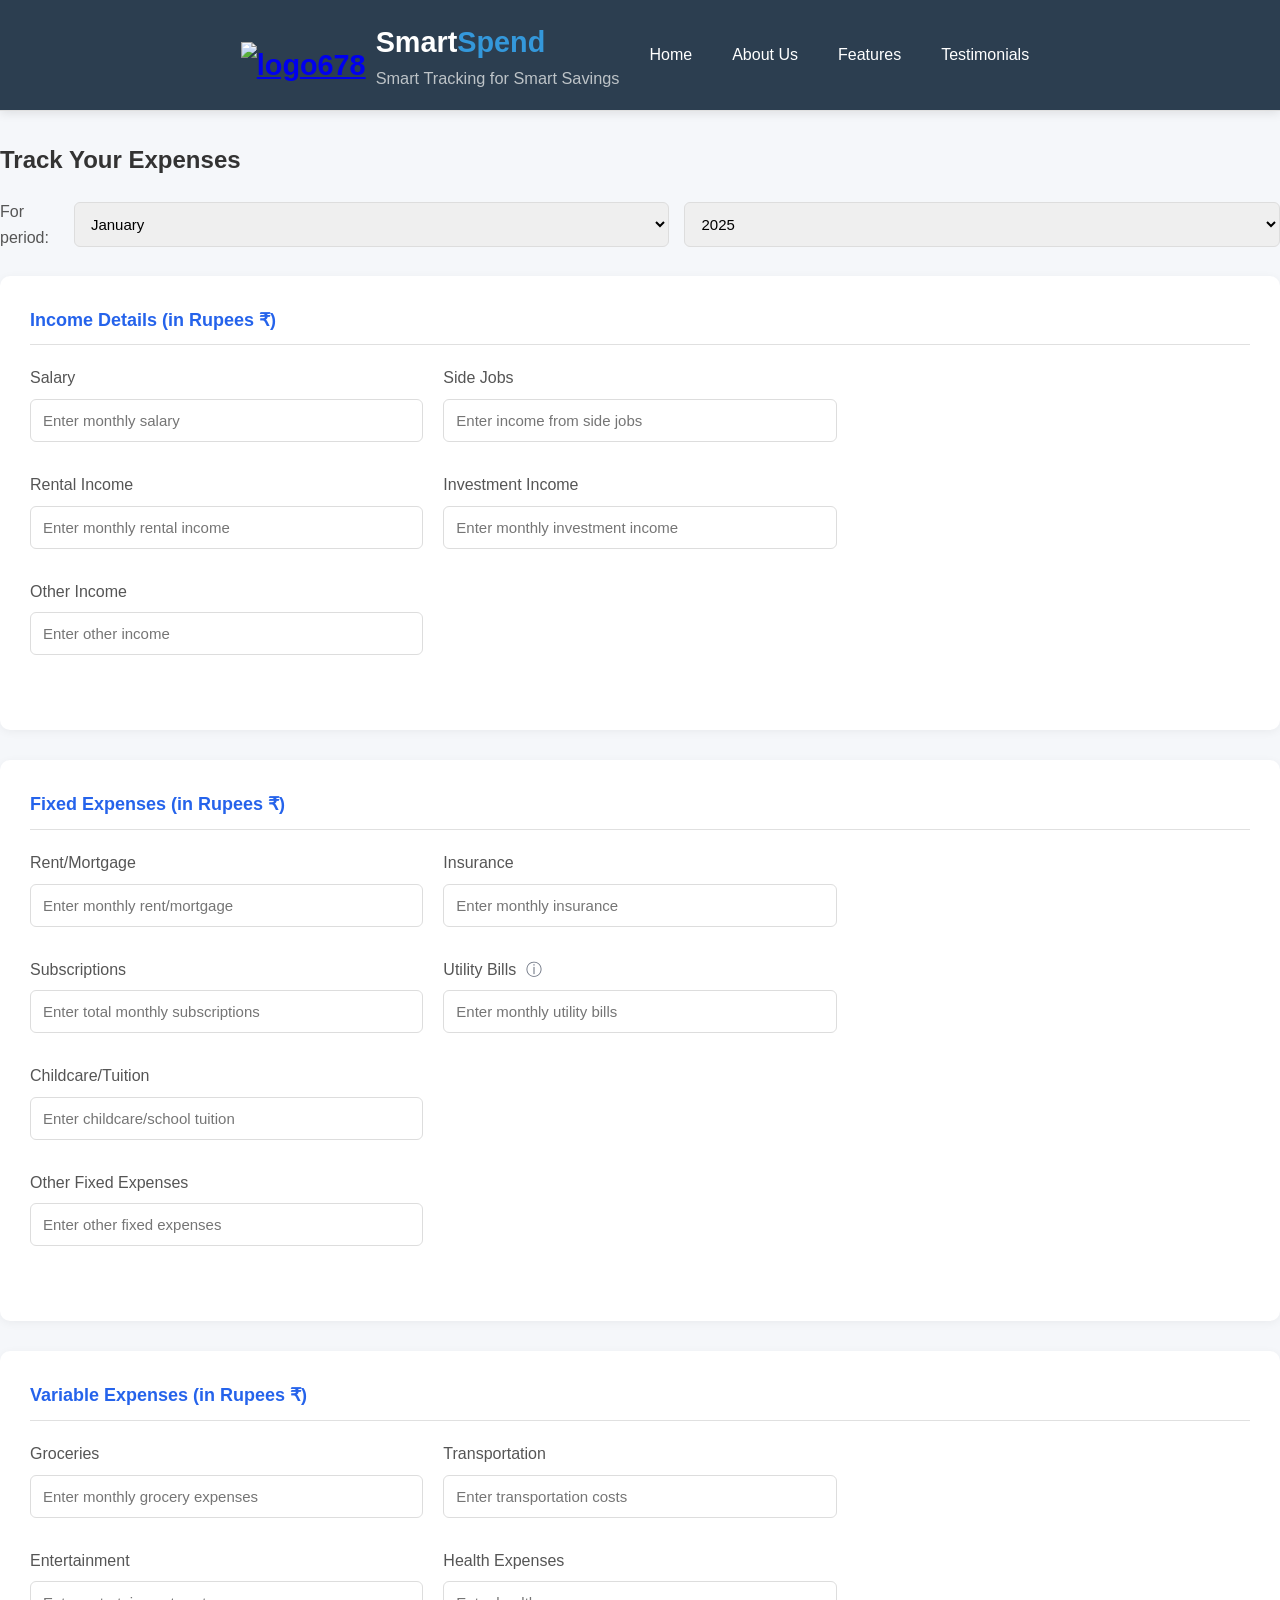
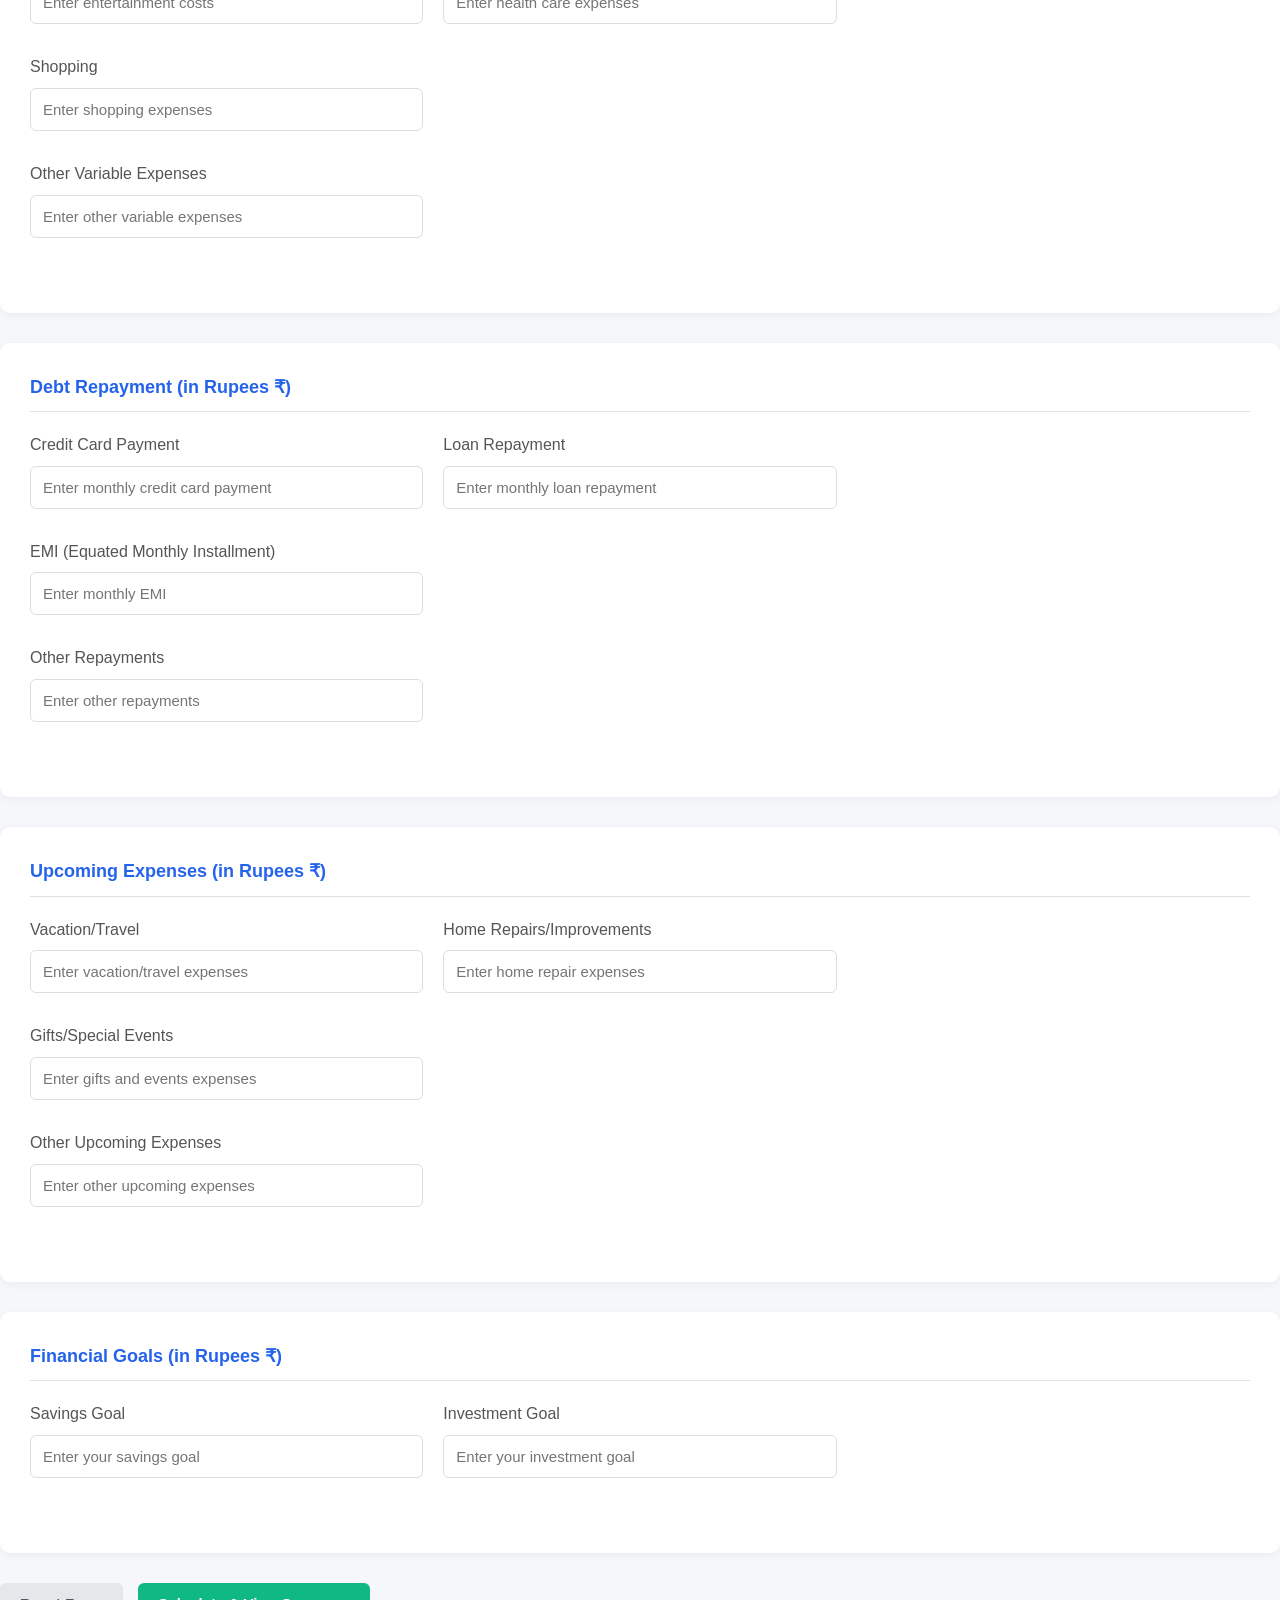
==== user-details.html @ bfa7f973 "user-details.html" ====
<!DOCTYPE html>
<html lang="en">
<head>
 <meta charset="UTF-8">
 <meta name="viewport" content="width=device-width, initial-scale=1.0">
 <title>SmartSpend - Manage Your Expenses</title>
 <link rel="stylesheet" href="header-styles.css">
 <style>
 * {
 margin: 0;
 padding: 0;
 box-sizing: border-box;
 font-family: 'Segoe UI', Tahoma, Geneva, Verdana, sans-serif;
 }

 body {
 background-color: #f5f7fa;
 color: #333;
 line-height: 1.6;
 }

 .container {
 max-width: 1100px;
 margin: 0 auto;
 padding: 20px;
 }

 header {
 display: flex;
 justify-content: space-between;
 align-items: center;
 padding: 15px 0;
 margin-bottom: 30px;
 border-bottom: 1px solid #e0e0e0;
 }
 

 .logo {
 height: 40px;
 }

 .page-title {
 font-size: 24px;
 color: #333;
 margin-bottom: 20px;
 }

 .form-container {
 background-color: white;
 border-radius: 10px;
 box-shadow: 0 2px 10px rgba(0, 0, 0, 0.05);
 padding: 30px;
 margin-bottom: 30px;
 }

 .section-header {
 display: flex;
 justify-content: space-between;
 align-items: center;
 margin-bottom: 20px;
 padding-bottom: 10px;
 border-bottom: 1px solid #e0e0e0;
 }

 .section-title {
 font-size: 18px;
 font-weight: 600;
 color: #2563eb;
 }

 .form-section {
 margin-bottom: 30px;
 }

 .form-row {
 display: grid;
 grid-template-columns: repeat(auto-fill, minmax(300px, 1fr));
 gap: 20px;
 margin-bottom: 15px;
 }

 .form-group {
 margin-bottom: 15px;
 }

 label {
 display: block;
 margin-bottom: 8px;
 font-weight: 500;
 color: #555;
 }

 input[type="text"],
 input[type="number"],
 select {
 width: 100%;
 padding: 12px;
 border: 1px solid #ddd;
 border-radius: 6px;
 font-size: 15px;
 transition: border 0.3s;
 }

 input[type="text"]:focus,
 input[type="number"]:focus,
 select:focus {
 border-color: #2563eb;
 outline: none;
 box-shadow: 0 0 0 2px rgba(37, 99, 235, 0.1);
 }

 .btn {
 padding: 12px 20px;
 font-size: 15px;
 font-weight: 600;
 border: none;
 border-radius: 6px;
 cursor: pointer;
 transition: all 0.3s ease;
 }

 .btn-primary {
 background-color: #2563eb;
 color: white;
 }

 .btn-primary:hover {
 background-color: #1d4ed8;
 }

 .btn-secondary {
 background-color: #e5e7eb;
 color: #4b5563;
 }

 .btn-secondary:hover {
 background-color: #d1d5db;
 }

 .btn-success {
 background-color: #10b981;
 color: white;
 }

 .btn-success:hover {
 background-color: #059669;
 }

 .btn-danger {
 background-color: #ef4444;
 color: white;
 }

 .btn-danger:hover {
 background-color: #dc2626;
 }

 .action-buttons {
 display: flex;
 justify-content: space-between;
 margin-top: 30px;
 }

 .right-buttons {
 display: flex;
 gap: 15px;
 }

 .custom-field-section {
 margin-top: 20px;
 padding-top: 20px;
 border-top: 1px dashed #ddd;
 }

 .add-field-button {
 display: flex;
 align-items: center;
 gap: 10px;
 color: #2563eb;
 background: none;
 border: none;
 font-size: 15px;
 font-weight: 500;
 cursor: pointer;
 margin-bottom: 15px;
 }

 .add-field-button:hover {
 text-decoration: underline;
 }

 .custom-field {
 display: flex;
 gap: 15px;
 align-items: center;
 margin-bottom: 15px;
 }

 .remove-field {
 background: none;
 border: none;
 color: #ef4444;
 cursor: pointer;
 font-size: 18px;
 }

 .period-selection {
 display: flex;
 gap: 15px;
 margin-bottom: 25px;
 align-items: center;
 }

 .period-label {
 font-weight: 500;
 color: #555;
 margin-right: 10px;
 }

 .nav-buttons {
 display: flex;
 justify-content: center;
 gap: 15px;
 margin-top: 20px;
 }

 .save-indicator {
 display: none;
 align-items: center;
 gap: 10px;
 color: #10b981;
 font-size: 14px;
 }

 .saved .save-indicator {
 display: flex;
 }

 .tooltip {
 position: relative;
 cursor: help;
 color: #6b7280;
 margin-left: 5px;
 }

 .tooltip:hover::after {
 content: attr(data-tooltip);
 position: absolute;
 left: 0;
 top: 24px;
 min-width: 200px;
 border-radius: 6px;
 background-color: #333;
 color: white;
 padding: 8px 12px;
 font-size: 14px;
 z-index: 1;
 }

 @media (max-width: 768px) {
 .form-row {
 grid-template-columns: 1fr;
 }

 .action-buttons {
 flex-direction: column;
 gap: 15px;
 }

 .right-buttons {
 flex-direction: column;
 gap: 10px;
 }
 }
 /* Chrome, Safari, Edge, Opera */
input[type=number]::-webkit-inner-spin-button,
input[type=number]::-webkit-outer-spin-button {
  -webkit-appearance: none;
  margin: 0;
}

/* Firefox */
input[type=number] {
  appearance: textfield;
  -moz-appearance: textfield;
}

 </style>
</head>
<header>
 <div class="container">
 <nav>
   <div class="logo" style="display: flex; align-items: center; gap: 10px;">
     
     
     <a href="https://imgbb.com/"><img src="https://i.ibb.co/9mdSCgBx/logo678.png" alt="logo678" style="height: 70px; width: auto; margin-top: 20px;" border="0"></a>
 <div>
    <div style="color: white; font-size: 1.8rem; font-weight: bold;">Smart<span style="color: #3498db;">Spend</span></div>
    <div class="tagline">Smart Tracking for Smart Savings</div>
  </div>
</div>
 <ul class="nav-links">
 <li><a href="index.html">Home</a></li>  
 <li><a href="aboutus.html">About Us</a></li>
 <li><a href="index.html#features">Features</a></li>
 <li><a href="index.html#testimonials">Testimonials</a></li>
 </ul>
 </nav>
 </div>
 </header>

<body>
 

 <h1 class="page-title">Track Your Expenses</h1>
 <form id="expenseForm" onsubmit="calculateExpenses(event)">
 <div class="period-selection">
 <span class="period-label">For period:</span>
 <select id="month">
 <option value="1">January</option>
 <option value="2">February</option>
 <option value="3">March</option>
 <option value="4">April</option>
 <option value="5">May</option>
 <option value="6">June</option>
 <option value="7">July</option>
 <option value="8">August</option>
 <option value="9">September</option>
 <option value="10">October</option>
 <option value="11">November</option>
 <option value="12">December</option>
 </select>
 <select id="year">
 <option value="2023">2023</option>
 <option value="2024">2024</option>
 <option value="2025" selected>2025</option>
 </select>
 </div>

 <form id="expenseForm">
 <!-- Income Section -->
 <div class="form-container">
 <div class="section-header">
 <h2 class="section-title">Income Details (in Rupees ₹)</h2>
 </div>
 <div class="form-section">
 <div class="form-row">
 <div class="form-group">
 <label for="incomeFromSalary">Salary</label>
 <input type="number" id="incomeFromSalary" name="incomeFromSalary" placeholder="Enter monthly salary" required>
 </div>
 <div class="form-group">
 <label for="incomeFromSideJobs">Side Jobs</label>
 <input type="number" id="incomeFromSideJobs" name="incomeFromSideJobs" placeholder="Enter income from side jobs">
 </div>
 </div>
 <div class="form-row">
 <div class="form-group">
 <label for="rentalIncome">Rental Income</label>
 <input type="number" id="rentalIncome" name="rentalIncome" placeholder="Enter monthly rental income">
 </div>
 <div class="form-group">
 <label for="investmentIncome">Investment Income</label>
 <input type="number" id="investmentIncome" name="investmentIncome" placeholder="Enter monthly investment income">
 </div>
 </div>
 <div class="form-row">
 <div class="form-group">
 <label for="others">Other Income</label>
 <input type="number" id="others" name="others" placeholder="Enter other income">
 </div>
 </div>

 </div>
 </div>

 <!-- Fixed Expenses Section -->
 <div class="form-container">
 <div class="section-header">
 <h2 class="section-title">Fixed Expenses (in Rupees ₹)</h2>
 </div>
 <div class="form-section">
 <div class="form-row">
 <div class="form-group">
 <label for="rent">Rent/Mortgage</label>
 <input type="number" id="rent" name="rent" placeholder="Enter monthly rent/mortgage" required>
 </div>
 <div class="form-group">
 <label for="insurance">Insurance</label>
 <input type="number" id="insurance" name="insurance" placeholder="Enter monthly insurance">
 </div>
 </div>
 <div class="form-row">
 <div class="form-group">
 <label for="subscriptions">Subscriptions</label>
 <input type="number" id="subscriptions" name="subscriptions" placeholder="Enter total monthly subscriptions">
 </div>
 <div class="form-group">
 <label for="utilities">Utility Bills <span class="tooltip" data-tooltip="Electricity, Gas, Water, Internet, Milk, Newspaper, Maintenance, etc.">ⓘ</span></label>
 <input type="number" id="utilities" name="utilities" placeholder="Enter monthly utility bills">
 </div>
 </div>
 <div class="form-row">
 <div class="form-group">
 <label for="childcare">Childcare/Tuition</label>
 <input type="number" id="childcare" name="childcare" placeholder="Enter childcare/school tuition">
 </div>
 </div>
 <div class="form-row">
 <div class="form-group">
 <label for="otherFixed">Other Fixed Expenses</label>
 <input type="number" id="otherFixed" name="otherFixed" placeholder="Enter other fixed expenses">
 </div>
 </div>

 </div>
 </div>

 <!-- Variable Expenses Section -->
 <div class="form-container">
 <div class="section-header">
 <h2 class="section-title">Variable Expenses (in Rupees ₹)</h2>
 </div>
 <div class="form-section">
 <div class="form-row">
 <div class="form-group">
 <label for="groceries">Groceries</label>
 <input type="number" id="groceries" name="groceries" placeholder="Enter monthly grocery expenses" required>
 </div>
 <div class="form-group">
 <label for="transportation">Transportation</label>
 <input type="number" id="transportation" name="transportation" placeholder="Enter transportation costs">
 </div>
 </div>
 <div class="form-row">
 <div class="form-group">
 <label for="entertainment">Entertainment</label>
 <input type="number" id="entertainment" name="entertainment" placeholder="Enter entertainment costs">
 </div>
 <div class="form-group">
 <label for="health">Health Expenses</label>
 <input type="number" id="health" name="health" placeholder="Enter health care expenses">
 </div>
 </div>
 <div class="form-row">
 <div class="form-group">
 <label for="shopping">Shopping</label>
 <input type="number" id="shopping" name="shopping" placeholder="Enter shopping expenses">
 </div>
 </div>
 <div class="form-row">
 <div class="form-group">
 <label for="otherVariable">Other Variable Expenses</label>
 <input type="number" id="otherVariable" name="otherVariable" placeholder="Enter other variable expenses">
 </div>
 </div>

 </div>
 </div>

 <!-- Debt Repayment Section -->
 <div class="form-container">
 <div class="section-header">
 <h2 class="section-title">Debt Repayment (in Rupees ₹)</h2>
 </div>
 <div class="form-section">
 <div class="form-row">
 <div class="form-group">
 <label for="creditCard">Credit Card Payment</label>
 <input type="number" id="creditCard" name="creditCard" placeholder="Enter monthly credit card payment">
 </div>
 <div class="form-group">
 <label for="loanRepayment">Loan Repayment</label>
 <input type="number" id="loanRepayment" name="loanRepayment" placeholder="Enter monthly loan repayment">
 </div>
 </div>
 <div class="form-row">
 <div class="form-group">
 <label for="emi">EMI (Equated Monthly Installment)</label>
 <input type="number" id="emi" name="emi" placeholder="Enter monthly EMI">
 </div>
 </div>
 <div class="form-row">
 <div class="form-group">
 <label for="otherRepayments">Other Repayments</label>
 <input type="number" id="otherRepayments" name="otherRepayments" placeholder="Enter other repayments">
 </div>
 </div>

 </div>
 </div>


 <!-- Upcoming Expenses Section -->
 <div class="form-container">
 <div class="section-header">
 <h2 class="section-title">Upcoming Expenses (in Rupees ₹)</h2>
 </div>
 <div class="form-section">
 <div class="form-row">
 <div class="form-group">
 <label for="upcomingExpenses">Vacation/Travel</label>
 <input type="number" id="vacationExpenses" name="vacationExpenses" placeholder="Enter vacation/travel expenses">
 </div>
 <div class="form-group">
 <label for="homeRepairs">Home Repairs/Improvements</label>
 <input type="number" id="homeRepairs" name="homeRepairs" placeholder="Enter home repair expenses">
 </div>
 </div>
 <div class="form-row">
 <div class="form-group">
 <label for="giftsEvents">Gifts/Special Events</label>
 <input type="number" id="giftsEvents" name="giftsEvents" placeholder="Enter gifts and events expenses">
 </div>
 </div>
 <div class="form-row">
 <div class="form-group">
 <label for="otherUpcoming">Other Upcoming Expenses</label>
 <input type="number" id="otherUpcoming" name="otherUpcoming" placeholder="Enter other upcoming expenses">
 </div>
 </div>
 
 </div>
 </div>
 
 
 <!-- Financial Goals Section -->
 <div class="form-container">
 <div class="section-header">
 <h2 class="section-title">Financial Goals (in Rupees ₹)</h2>
 </div>
 <div class="form-section">
 <div class="form-row">
 <div class="form-group">
 <label for="savingsGoal">Savings Goal</label>
 <input type="number" id="savingsGoal" name="savingsGoal" placeholder="Enter your savings goal">
 </div>
 <div class="form-group">
 <label for="investmentGoal">Investment Goal</label>
 <input type="number" id="investmentGoal" name="investmentGoal" placeholder="Enter your investment goal">
 </div>
 </div>

 </div>
 </div>



 <div class="action-buttons">
 <div class="save-indicator">
 <span>✓</span> Changes saved automatically
 </div>
 <div class="right-buttons">
 <button type="button" class="btn btn-secondary" id="resetForm">Reset Form</button>
 <button type="submit" class="btn btn-success" id="calculateButton">Calculate & View Summary</button>
 </div>
 </div>
 </form>
 </div>

 <script>
 // Script to handle custom fields
 document.addEventListener('DOMContentLoaded', function() {
 // Function to add custom field
 function setupAddCustomField(buttonId, containerId, fieldType) {
 const addButton = document.getElementById(buttonId);
 const container = document.getElementById(containerId);

 addButton.addEventListener('click', function() {
 const customField = document.createElement('div');
 customField.className = 'custom-field';

 const fieldName = document.createElement('div');
 fieldName.className = 'form-group';
 fieldName.style.flex = '1';

 const nameLabel = document.createElement('label');
 nameLabel.textContent = 'Name';

 const nameInput = document.createElement('input');
 nameInput.type = 'text';
 nameInput.placeholder = `Enter ${fieldType} name`;
 nameInput.required = true;

 fieldName.appendChild(nameLabel);
 fieldName.appendChild(nameInput);

 const fieldValue = document.createElement('div');
 fieldValue.className = 'form-group';
 fieldValue.style.flex = '1';

 const valueLabel = document.createElement('label');
 valueLabel.textContent = 'Amount (₹)';

 const valueInput = document.createElement('input');
 valueInput.type = 'number';
 valueInput.placeholder = `Enter amount`;
 valueInput.required = true;

 fieldValue.appendChild(valueLabel);
 fieldValue.appendChild(valueInput);

 const removeButton = document.createElement('button');
 removeButton.type = 'button';
 removeButton.className = 'remove-field';
 removeButton.textContent = '×';
 removeButton.addEventListener('click', function() {
 customField.remove();
 });

 customField.appendChild(fieldName);
 customField.appendChild(fieldValue);
 customField.appendChild(removeButton);

 container.insertBefore(customField, addButton);
 });
 }

 // Setup custom field adders for each section
 setupAddCustomField('addIncomeField', 'customIncomeFields', 'income source');
 setupAddCustomField('addFixedExpenseField', 'customFixedExpenseFields', 'fixed expense');
 setupAddCustomField('addVariableExpenseField', 'customVariableExpenseFields', 'variable expense');
 setupAddCustomField('addDebtField', 'customDebtFields', 'debt repayment');
 setupAddCustomField('addGoalField', 'customGoalFields', 'financial goal');
 setupAddCustomField('addUpcomingExpenseField', 'customUpcomingExpenseFields', 'upcoming expense');

 // Handle form submission
 document.getElementById('expenseForm').addEventListener('submit', function(e) {
 e.preventDefault();
 // In a real app, this would save the data and redirect to the summary page
 window.location.href = 'expense-summary.html';
 });

 // View summary button
 document.getElementById('view-summary').addEventListener('click', function() {
 window.location.href = 'expense-summary.html';
 });

 // Reset form button
 document.getElementById('resetForm').addEventListener('click', function() {
 if (confirm('Are you sure you want to reset all form fields? This action cannot be undone.')) {
 document.getElementById('expenseForm').reset();

 // Remove all custom fields
 document.querySelectorAll('.custom-field').forEach(field => {
 field.remove();
 });
 }
 });
 });
 </script>
 <script src="script.js"></script>
</body>
</html>
---- header-styles.css ----
/* Reset default styles */
* {
    margin: 0;
    padding: 0;
    box-sizing: border-box;
    font-family: 'Arial', sans-serif;
}

/* Header Styles */
/* Header Styling */
.header-container {
    width: 100%;
    max-width: 1200px;
    margin: 0 auto;
    padding: 0 20px;
    background: #2c3e50; /* Ensure it has the correct background */
}

/* Remove the white background from the header */
header {
   
    top: 0;
    z-index: 1000;
    background-color: #2c3e50; /* Ensure it's the correct dark color */
    padding: 15px 0;
    box-shadow: 0 2px 10px rgba(0, 0, 0, 0.1);
}

.nav-links a {
    color: white;
    text-decoration: none;
    padding: 5px 10px;
}

.nav-links a:hover {
    color: #3498db;
}

header {
    background-color: #2c3e50;
    padding: 20px 0;
    box-shadow: 0 2px 10px rgba(0,0,0,0.1);
}

nav {
    display: flex;
    justify-content: space-between;
    align-items: center;
    max-width: 1200px;
    margin: 0 auto;
    padding: 0 20px;
}

.logo {
    color: white;
    font-size: 1.8rem;
    font-weight: bold;
}

.logo span {
    color: #3498db;
}

.tagline {
    font-size: 1.02rem;
    font-weight: normal;
    color: #bdc3c7; /* Light gray color for the tagline */
    margin-top: 0;
}

.nav-links {
    display: flex;
    list-style: none;
}

.nav-links li {
    margin-left: 20px;
}

.nav-links a {
    color: white;
    text-decoration: none;
    padding: 5px 10px;
    transition: color 0.3s ease;
}

.nav-links a:hover {
    color: #3498db;
}

/* Responsive Design for Header */
@media (max-width: 768px) {
    .nav-links {
        display: none;
    }
}
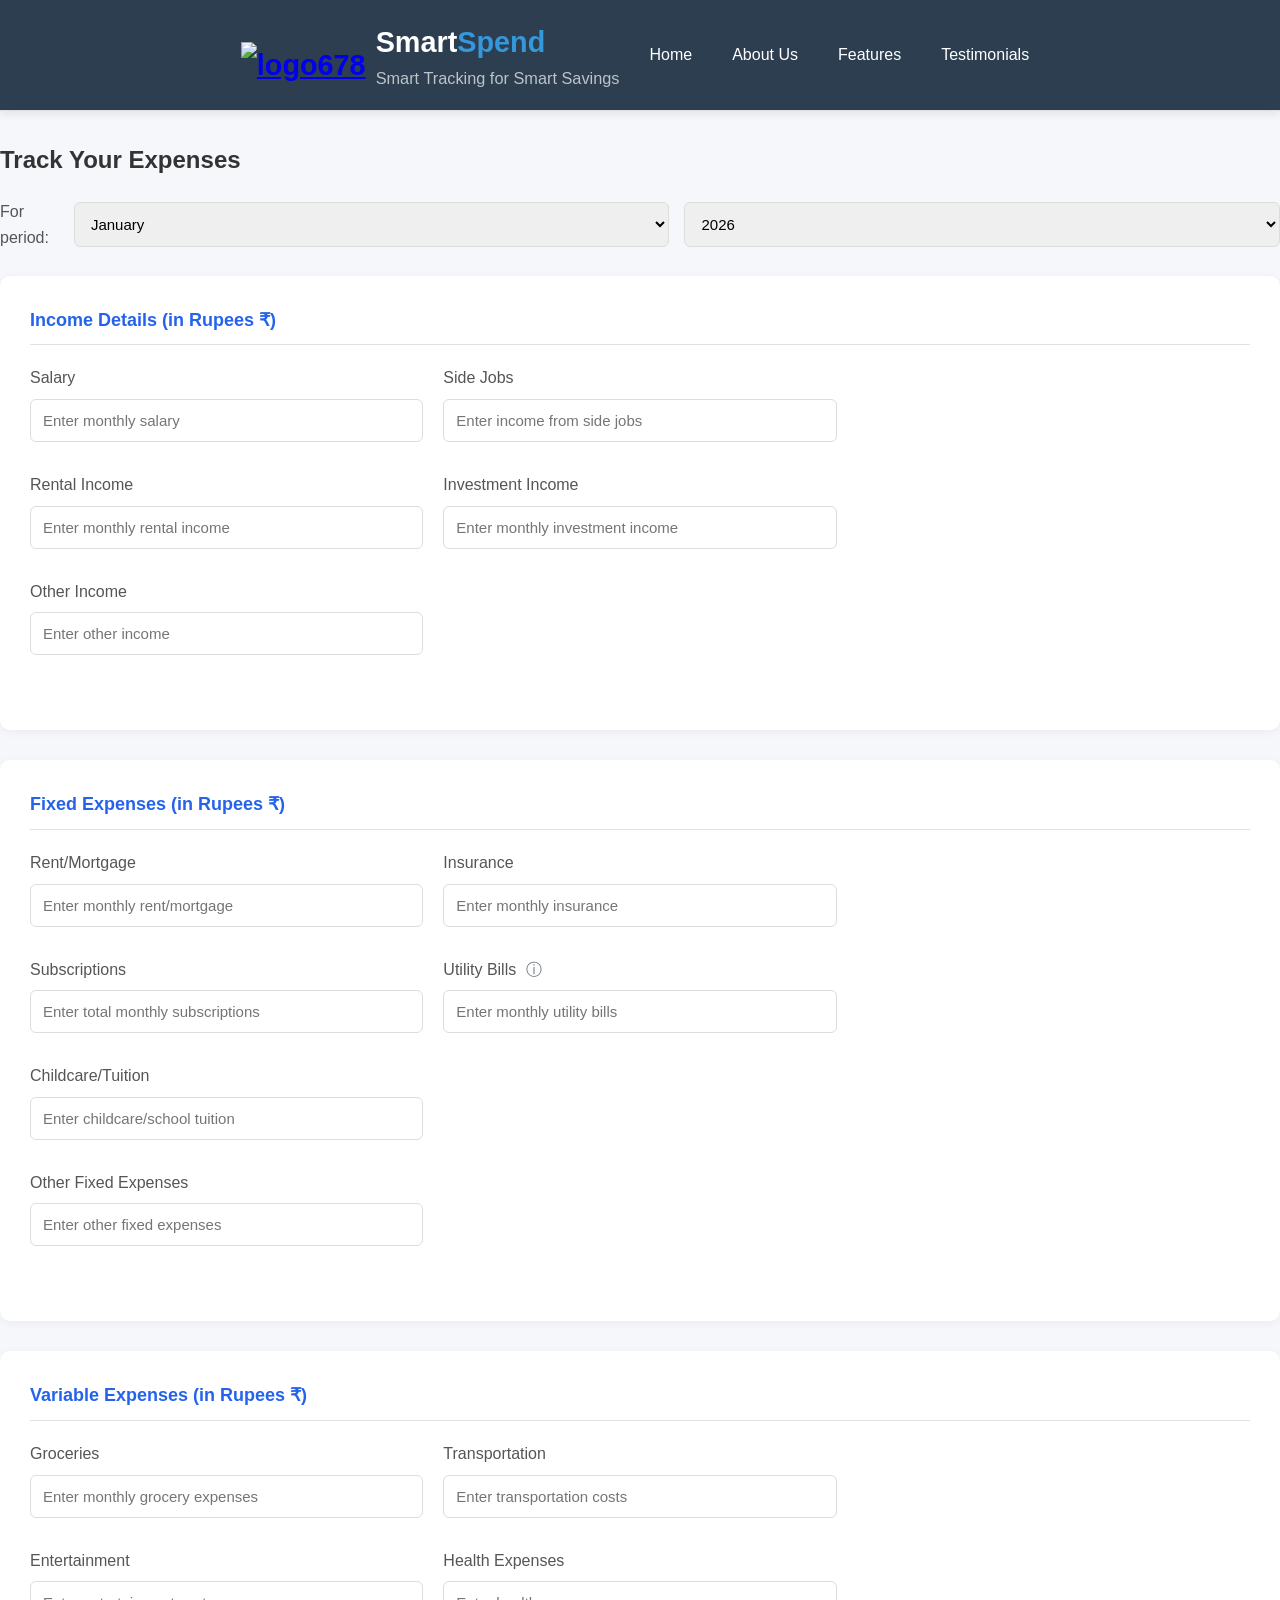
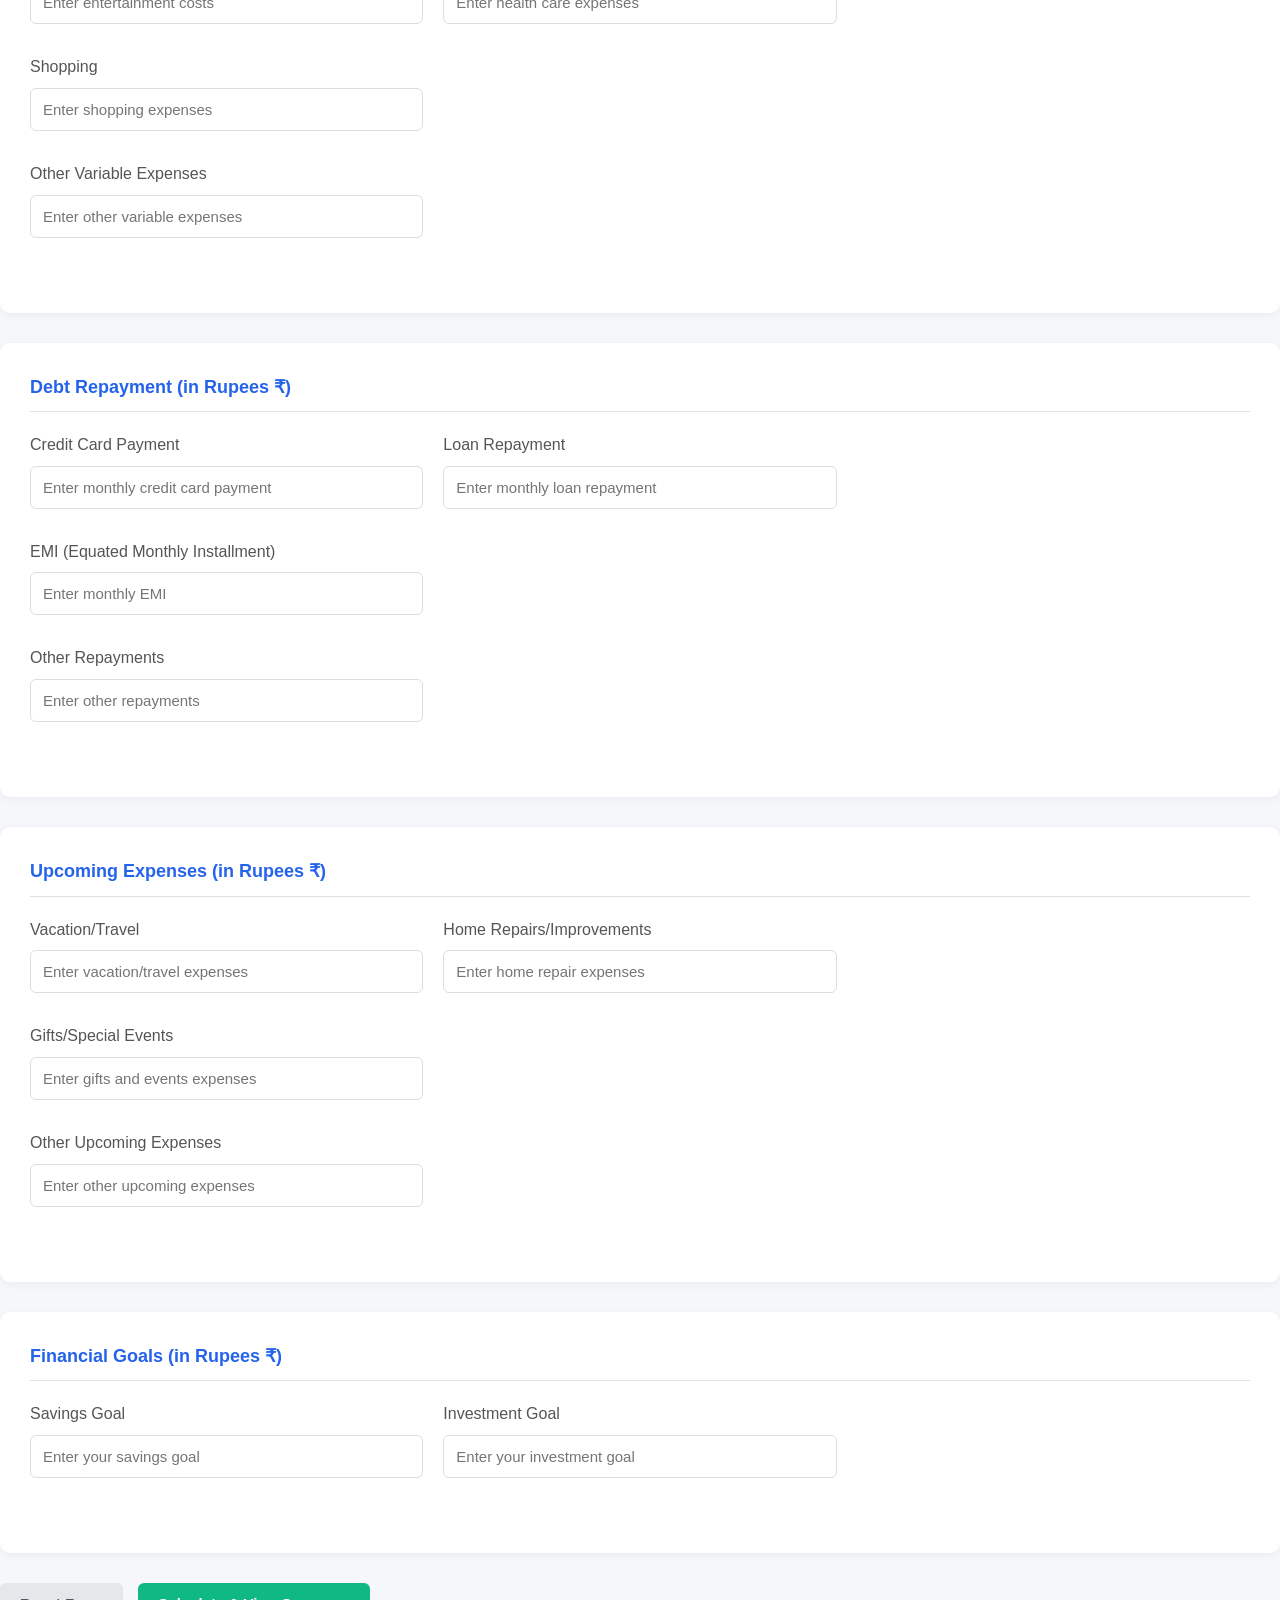
==== commit 71a8f0f8: "Update year selection options in user-details.html" ====
--- a/user-details.html
+++ b/user-details.html
@@ -333,7 +333,12 @@
  <select id="year">
  <option value="2023">2023</option>
  <option value="2024">2024</option>
- <option value="2025" selected>2025</option>
+ <option value="2025">2025</option>
+ <option value="2026" selected>2026</option>
+  <option value="2027">2027</option>
+  <option value="2028">2028</option>
+  <option value="2029">2029</option>
+  <option value="2030">2030</option>
  </select>
  </div>
 
